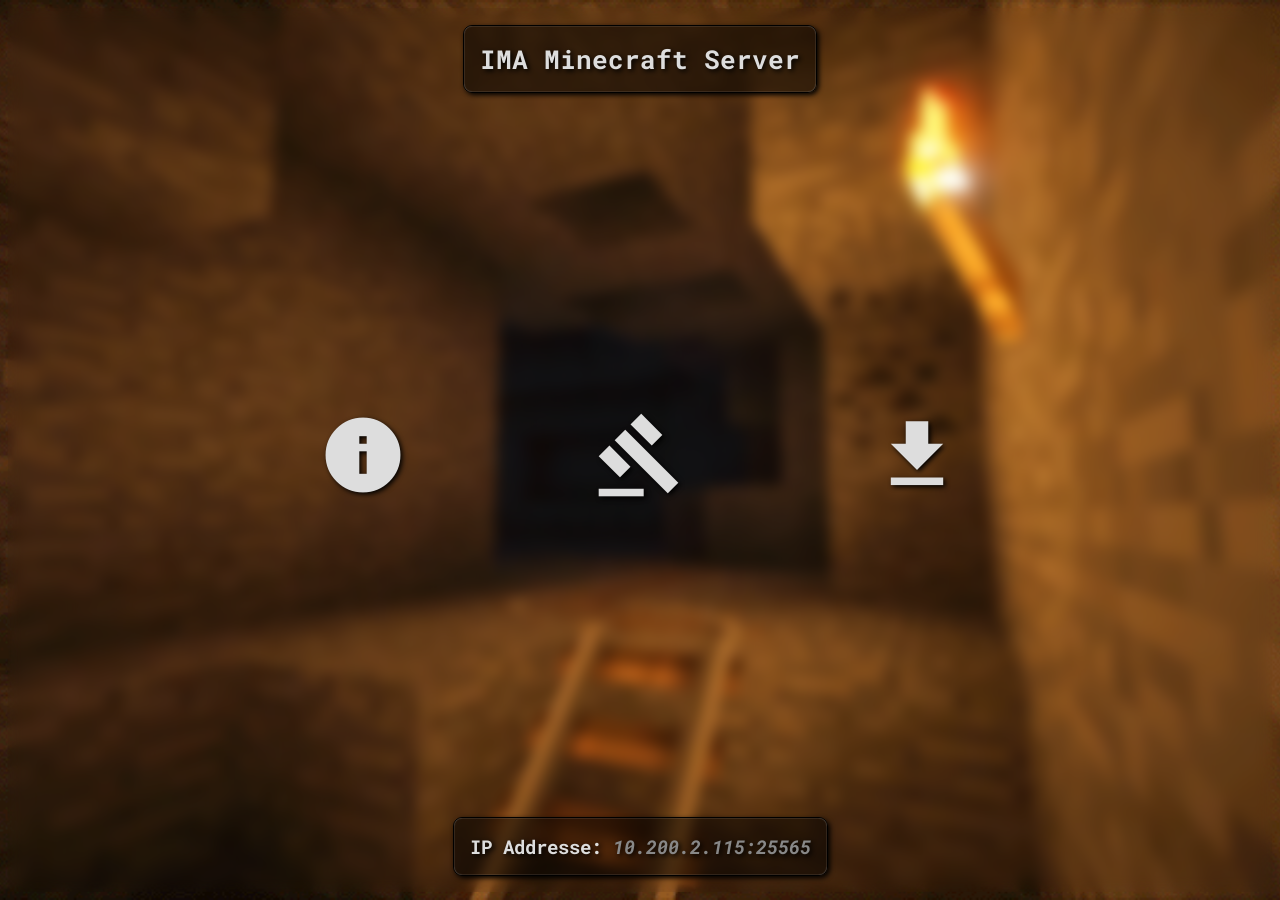
==== info.html @ 9c45480c "css update" ====
<html>
    <head>
        <title>IMA MC-Server</title>
        <link rel="stylesheet" href="main.css">
        <link rel="stylesheet" href="https://fonts.googleapis.com/icon?family=Material+Icons">
        <link href="https://fonts.googleapis.com/css2?family=Roboto+Mono:wght@100;200;300;400;500;600;700&display=swap" rel="stylesheet"> 
    </head>
    <body>   
        <main>
            <div class="textBox"><h1>IMA Minecraft Server</h1></div>
            <div class="iconGroup">
                <a href="info.html"><span class="material-icons">info</span></a>
                <a href="regler.html"><span class="material-icons">gavel</span></a>
                <a href="nedlast.html"><span class="material-icons">file_download</span></a>
            </div>
            <h2 class="textBox">IP Addresse: <div class="ip">10.200.2.115:25565</div></h2>
       </main>
    </body>
</html>
---- main.css ----
body {
    user-select: none;
    backdrop-filter: blur(7px);
    background-image: url(images/background.gif);
    background-position: center;
    background-size: cover;
}

main {
    height: 100%;
    text-align: center;
    display: flex;
    flex-direction: column;
    align-items: center;
    justify-content: space-between;
    font-family: 'Roboto Mono';
    font-weight: lighter;
    font-size: 1vw;
}

p, h1, h2 {
    color: #ddd;
    background-color: #00000080;
    box-shadow: inset 0 0 1px #ddd, 2px 2px 5px #000;;
    text-shadow: 2px 2px 5px #000;
    border: 1px solid rgb(0, 0, 0);
    border-radius: 9px;
    padding: 1rem;
}

span.material-icons {
    color: #ddd;
    text-shadow: 2px 2px 5px #000;
    margin: 7vw;
    font-size: 7vw;
    transition: 0.2s;
}

.material-icons:hover {
    scale: 120%;
}

.material-icons:active {
    scale: 90%;
}

.ip {
    user-select: text;
    display: inline;
    color: #888;
    font-style: italic;
}
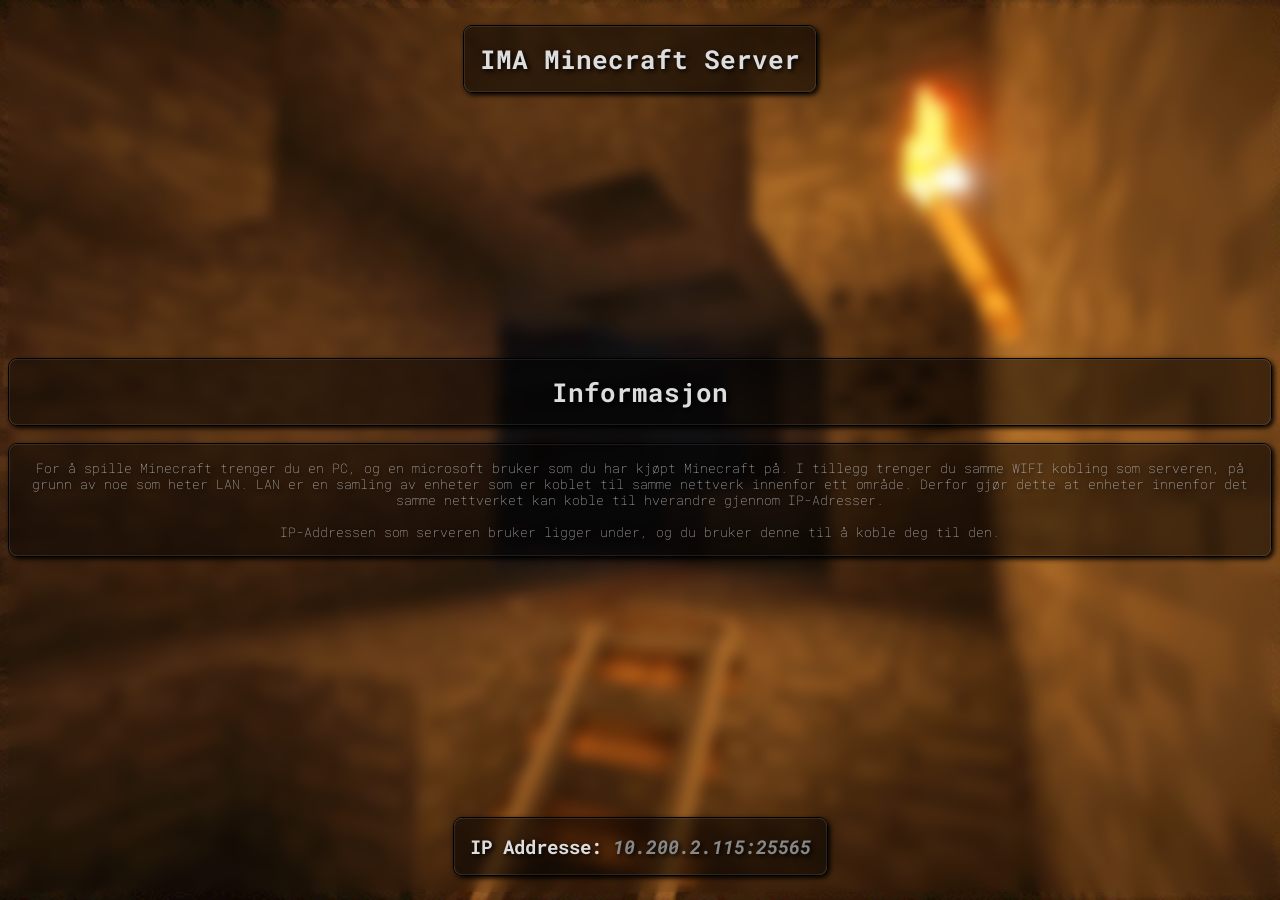
==== commit b7b3a9c8: "siste build" ====
--- a/info.html
+++ b/info.html
@@ -9,9 +9,8 @@
         <main>
             <div class="textBox"><h1>IMA Minecraft Server</h1></div>
             <div class="iconGroup">
-                <a href="info.html"><span class="material-icons">info</span></a>
-                <a href="regler.html"><span class="material-icons">gavel</span></a>
-                <a href="nedlast.html"><span class="material-icons">file_download</span></a>
+                <h1>Informasjon</h1>
+                <p>For å spille Minecraft trenger du en PC, og en microsoft bruker som du har kjøpt Minecraft på. I tillegg trenger du samme WIFI kobling som serveren, på grunn av noe som heter LAN. LAN er en samling av enheter som er koblet til samme nettverk innenfor ett område. Derfor gjør dette at enheter innenfor det samme nettverket kan koble til hverandre gjennom IP-Adresser.<br><br>IP-Addressen som serveren bruker ligger under, og du bruker denne til å koble deg til den.</p>
             </div>
             <h2 class="textBox">IP Addresse: <div class="ip">10.200.2.115:25565</div></h2>
        </main>
--- a/main.css
+++ b/main.css
@@ -1,5 +1,4 @@
 body {
-    user-select: none;
     backdrop-filter: blur(7px);
     background-image: url(images/background.gif);
     background-position: center;
